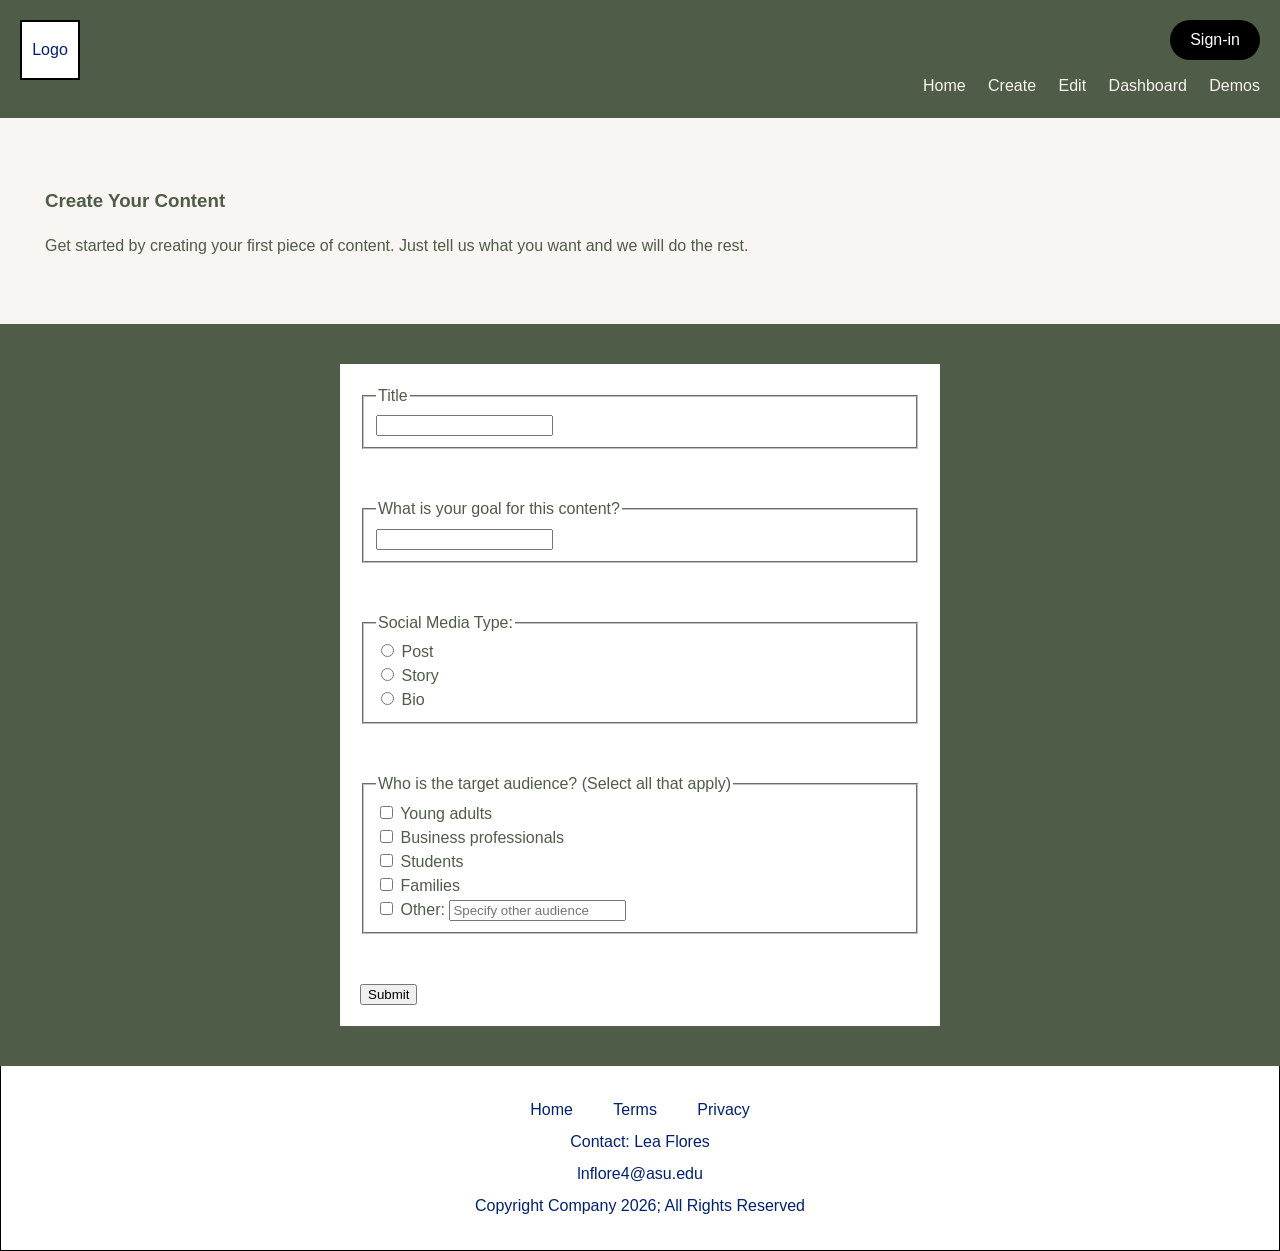
==== Create.html @ 2e5d2b6b "Edit Page and Create" ====
<!DOCTYPE html>
<html lang="en">
<head>
    <meta charset="utf-8">
    <meta name="viewport" content="width=device-width, initial-scale=1.0">
    <title>ContentLab</title>
    <link rel="stylesheet" href="main.css"> 
</head>
<body>
    <div id="wrapper">
        <header>
            <div class="topbar">
                <div class="logo-box">Logo</div>

                <div class="top-links">
                    <a class="signin-button" href="#signin">Sign-in</a>

                    <nav>
                        <a href="index.html">Home</a>
                        <a href="Create.html">Create</a>
                        <a href="Edit.html">Edit</a>
                        <a href="#dashboard">Dashboard</a>
                        <a href="#demos">Demos</a>
                    </nav>
                </div>
            </div>
        
        </header>

            <section class="intro-create">
                <div class="intro-create-text-box">
                    <h3>Create Your Content</h3>
                    <p3>Get started by creating your first piece of content. Just tell us what you want and we will do the rest. </p>
                </div>
            </section>

            <section class="form-section">
                <form action="/submit" method="post">
                    <fieldset>
                        <legend>Title</legend>
                        <input type="text" id="title" name="title" required><br>
                    </fieldset>

                      <br><br>

                    <fieldset>
                        <legend>What is your goal for this content?</legend>
                        <input type="text" id="Purpose" name="Purpose" required><br>
                    </fieldset>

                <br><br>

                <fieldset>
                    <legend>Social Media Type:</legend>

                    <input type="radio" id="Post" name="social_media_type" value="Post" required>
                    <label for="Post">Post</label><br>
                
                    <input type="radio" id="Story" name="social_media_type" value="Story">
                    <label for="Story">Story</label><br>
                
                    <input type="radio" id="Bio" name="social_media_type" value="Bio">
                    <label for="Bio">Bio</label><br>
                </fieldset>

                <br><br>

                <fieldset>
                    <legend>Who is the target audience? (Select all that apply)</legend>
                    <input type="checkbox" id="young_adults" name="audience" value="young_adults">
                    <label for="young_adults">Young adults</label><br>
                    <input type="checkbox" id="business_professionals" name="audience" value="business_professionals">
                    <label for="business_professionals">Business professionals</label><br>
                    <input type="checkbox" id="students" name="audience" value="students">
                    <label for="students">Students</label><br>
                    <input type="checkbox" id="families" name="audience" value="families">
                    <label for="families">Families</label><br>
                    <input type="checkbox" id="other" name="audience" value="other">
                    <label for="other">Other:</label>
                    <input type="text" id="other_audience" name="other_audience" placeholder="Specify other audience"><br>
                </fieldset>

                <br><br>

                <input type="submit" value="Submit">
            </form>
            </section>

            <footer id="demos">
            <p class="footer-links">
                <a href="#home">Home</a>
                <a href="#terms">Terms</a>
                <a href="#privacy">Privacy</a>
            </p>
            <p>Contact: Lea Flores</p>
            <p><a href="mailto:lnflore4@asu.edu">lnflore4@asu.edu</a></p>
            <p>Copyright Company 2026; All Rights Reserved</p>
        </footer>

    </div>
</body>
</html>
---- main.css ----
:root {
    --background: #F8F5F2;
    --dark-green: #4F5C47;
    --blue: #1976D2;
    --dark-blue: #002171;
    --white: #FFFFFF;
    --black: #000000;
}

* {
    box-sizing: border-box;
}

body {
    margin: 0;
    background-color: #F8F5F2;
    color: #002171;
    font-family: Arial, sans-serif;
    font-size: 16px;
    line-height: 1.5;
}

#wrapper {
    width: 100%;
    min-height: 100vh;
}

.topbar {
    display: flex;
    justify-content: space-between;
    align-items: flex-start; 
    background-color: #4F5C47;
    padding: 20px;
    
}

.logo-box,
.small-image-box,
.text-box {
    border: 2px solid var(--black);
    background-color: var(--white);
    text-align: center;
}

.logo-box {
    width: 60px;
    height: 60px;
    line-height: 56px;
}

.top-links {
    text-align: right;
}

.signin-button {
    display: inline-block;
    margin-bottom: 14px;
    padding: 8px 20px;
    background-color: var(--black);
    color: var(--white);
    text-decoration: none;
    border-radius: 20px;
}

nav a {
    margin-left: 18px;
    color: #F8F5F2;
    text-decoration: none;
}

main {
    border: 1px solid #000000;
}

.about-section{
    padding: 40px;
    border-bottom: 1px solid #000000;
}
.capabilities-section {
    padding: 40px;
    border-bottom: 1px solid #000000;
}

.edit-section {
    padding: 40px;
    border-bottom: 1px solid #000000;
    background-color: #F8F5F2;
}

.edit-section h2 {
    color: var(--dark-green);
}

.edit-row {
    display: flex;
    flex-wrap: wrap;
    justify-content: space-between;
    gap: 20px;
}

.edit-column {
    width: 30%;
    min-width: 240px;
}

.edit-section .small-image-box {
    height: auto;
}

.edit-section .small-image-box img {
    width: 100%;
    height: auto;
    object-fit: contain;
}

.edit-section .text-box {
    background-color: #ffffff;
    color: var(--dark-green);
    border: 1px solid var(--dark-green);
    padding: 10px;
    margin-top: 10px;
}

.intro-section {
    text-align: center;
    padding: 160px 40px;
    border-bottom: 1px solid #000000;
    background-image: url("intro-background.png");
    background-size: cover;
    background-position: center;
}

h1,
h2 {
    margin-top: 0;
    font-size: 32px;
}


.intro-section p {
    margin-bottom: 0;
    font-weight: bold;
}

.intro-text-box {
    display: inline-block;
    padding: 20px 30px;
    background-color: rgba(248, 245, 242, 0.80);
}

.about-section {
    display: flex;
    justify-content: space-between;
    align-items: center;
    gap: 40px;
}

.about-text {
    width: 38%;
    text-align: center;
}

.image-box {
    width: 500px;
    height: 390px;
    background-color: transparent;
    border: none;
}

.image-box img {
    width: 100%;
    height: 100%;
    object-fit: contain;
    display: block;
}

.about-data-image {
    object-position: center;
}

.capabilities-section {
    border-bottom: none;
}

.capability-row {
    display: flex;
    justify-content: space-between;
    gap: 20px;
}

.capability-column {
    width: 31%;
}

.small-image-box {
    height: 250px;
    margin-bottom: 10px;
    overflow: hidden;
}

.small-image-box img {
    width: 100%;
    height: 100%;
    object-fit: cover;
    display: block;
}

.easy-edits-image {
    object-position: center 75%;
}

.text-box {
    height: 48px;
    line-height: 44px;
    text-align: center;
}

.intro-create {
    padding: 30px 15px;
    background-color: #F8F5F2; 
}

.intro-create-text-box {
    text-align: left; 
    padding: 20px 30px;
    color: #4F5C47;
    
}

.h3 {
    margin-top: 0;
    font-size: 60px;
}

.p3 {
    margin-bottom: 0;
    font-size: 18px;
}

.form-section {
    background-color: var(--dark-green);
    padding: 40px;
}

.form-section form {
    background-color: var(--white);
    color: var(--dark-green);
    padding: 20px;
    max-width: 600px;
    margin: 0 auto;
}

footer {
    margin-top: 0;
    padding: 24px 20px;
    text-align: center;
    border: 1px solid #000000;
    border-top: none;
    background-color: #FFFFFF;
}

.footer-links a {
    margin: 0 18px;
}

footer a {
    color: #002171;
    text-decoration: none;
}

footer p {
    margin: 8px 0;
}
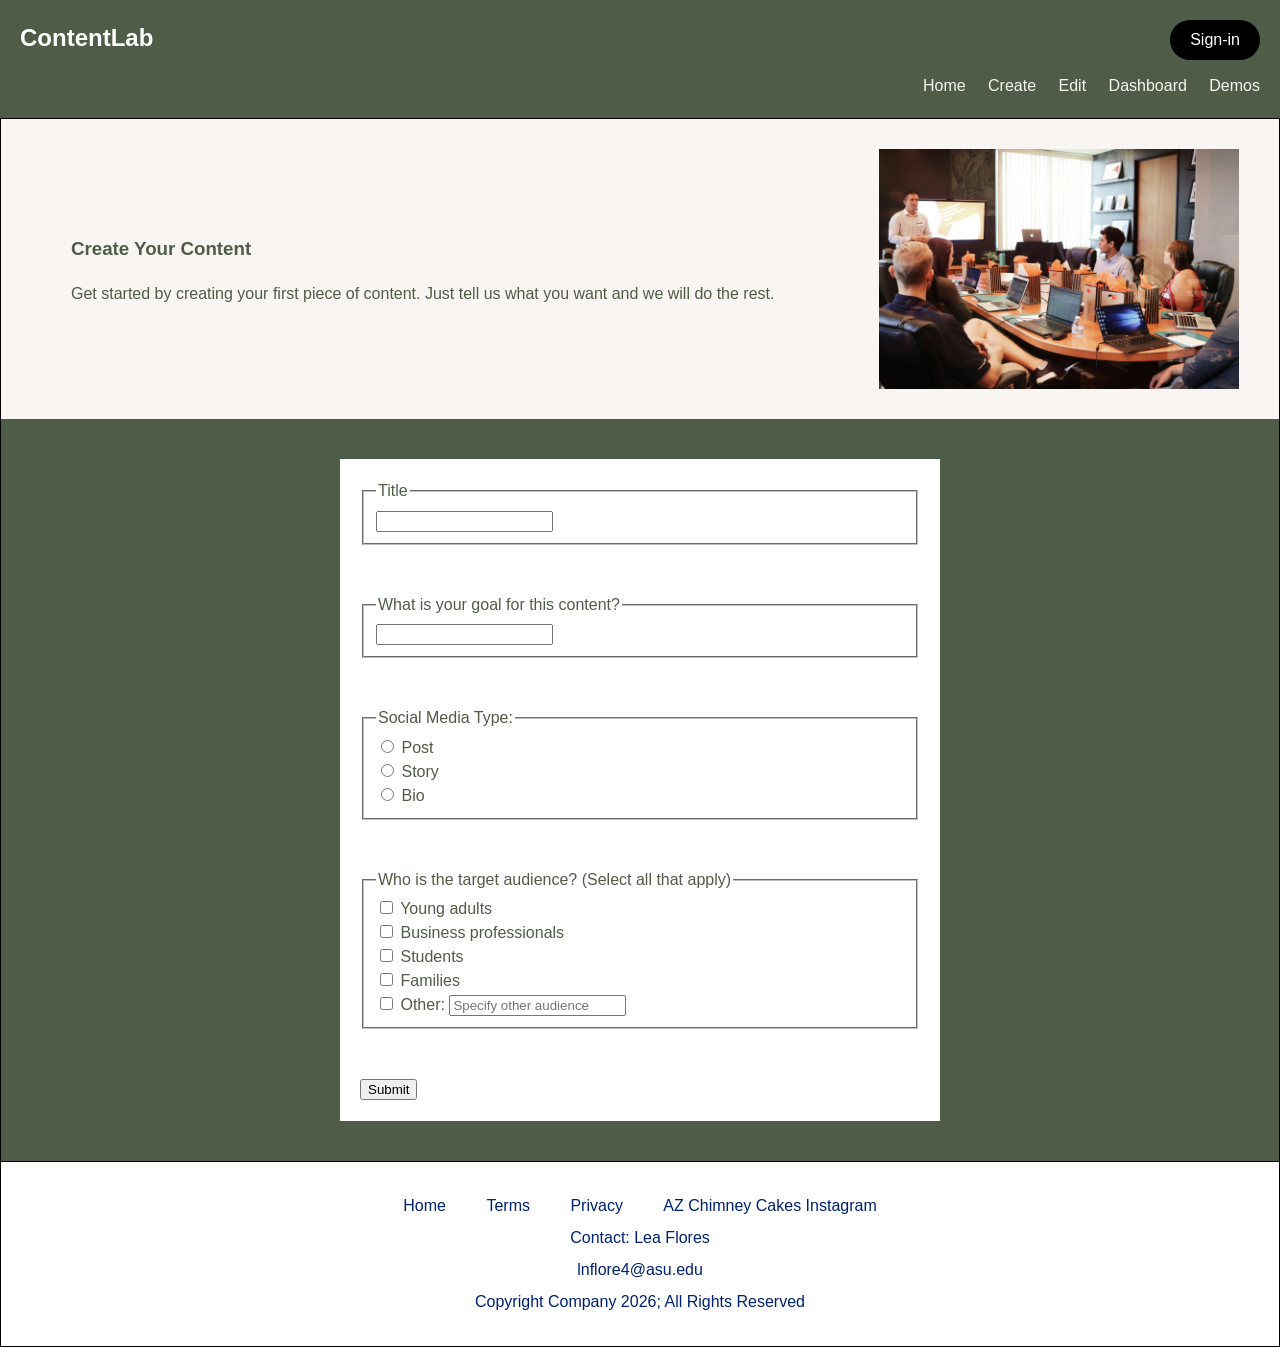
==== commit 98e7eef2: "Complete CIS300 website project" ====
--- a/Create.html
+++ b/Create.html
@@ -3,6 +3,8 @@
 <head>
     <meta charset="utf-8">
     <meta name="viewport" content="width=device-width, initial-scale=1.0">
+    <meta name="description" content="ContentLab helps users create, edit, and track marketing content.">
+    <meta name="author" content="Lea Flores">
     <title>ContentLab</title>
     <link rel="stylesheet" href="main.css"> 
 </head>
@@ -10,7 +12,9 @@
     <div id="wrapper">
         <header>
             <div class="topbar">
-                <div class="logo-box">Logo</div>
+                <div class="brand">
+                    <span class="site-name">ContentLab</span>
+                </div>
 
                 <div class="top-links">
                     <a class="signin-button" href="#signin">Sign-in</a>
@@ -19,23 +23,27 @@
                         <a href="index.html">Home</a>
                         <a href="Create.html">Create</a>
                         <a href="Edit.html">Edit</a>
-                        <a href="#dashboard">Dashboard</a>
-                        <a href="#demos">Demos</a>
+                        <a href="Dashboard.html">Dashboard</a>
+                        <a href="Demos.html">Demos</a>
                     </nav>
                 </div>
             </div>
         
         </header>
 
+        <main>
             <section class="intro-create">
                 <div class="intro-create-text-box">
                     <h3>Create Your Content</h3>
                     <p3>Get started by creating your first piece of content. Just tell us what you want and we will do the rest. </p>
                 </div>
+                <div class="support-image">
+                    <img src="CreatePage.jpg" alt="Create page preview">
+                </div>
             </section>
 
             <section class="form-section">
-                <form action="/submit" method="post">
+                <form action="#" method="post">
                     <fieldset>
                         <legend>Title</legend>
                         <input type="text" id="title" name="title" required><br>
@@ -85,15 +93,17 @@
                 <input type="submit" value="Submit">
             </form>
             </section>
+        </main>
 
             <footer id="demos">
             <p class="footer-links">
                 <a href="#home">Home</a>
                 <a href="#terms">Terms</a>
                 <a href="#privacy">Privacy</a>
+                <a href="https://www.instagram.com/azchimneycakes/" target="_blank">AZ Chimney Cakes Instagram</a>
             </p>
             <p>Contact: Lea Flores</p>
-            <p><a href="mailto:lnflore4@asu.edu">lnflore4@asu.edu</a></p>
+            <p>lnflore4@asu.edu</p>
             <p>Copyright Company 2026; All Rights Reserved</p>
         </footer>
 
@@ -101,4 +111,4 @@
 </body>
 </html>
 
-        +        
--- a/main.css
+++ b/main.css
@@ -34,7 +34,6 @@
     
 }
 
-.logo-box,
 .small-image-box,
 .text-box {
     border: 2px solid var(--black);
@@ -42,10 +41,16 @@
     text-align: center;
 }
 
-.logo-box {
-    width: 60px;
-    height: 60px;
-    line-height: 56px;
+.brand {
+    display: flex;
+    align-items: center;
+    gap: 14px;
+}
+
+.site-name {
+    color: var(--white);
+    font-size: 24px;
+    font-weight: 700;
 }
 
 .top-links {
@@ -72,6 +77,379 @@
     border: 1px solid #000000;
 }
 
+.past-builds-page {
+    border: none;
+}
+
+.past-builds-section {
+    padding: 34px 40px 46px;
+    color: #3d3029;
+}
+
+.page-preview-section {
+    display: flex;
+    justify-content: space-between;
+    align-items: center;
+    gap: 40px;
+    padding: 40px;
+    color: #3d3029;
+}
+
+.page-preview-text {
+    width: 38%;
+    text-align: center;
+}
+
+.page-preview-text h1 {
+    margin: 0 0 12px;
+    font-size: 44px;
+    line-height: 1.1;
+}
+
+.page-preview-text p {
+    margin: 0;
+    color: #71645b;
+    font-size: 18px;
+}
+
+.page-preview-image {
+    width: 500px;
+    max-width: 58%;
+}
+
+.page-preview-image img {
+    display: block;
+    width: 100%;
+    max-height: 360px;
+    object-fit: contain;
+    object-position: center;
+    border: 1px solid #ddd8d3;
+}
+
+.past-builds-section h1 {
+    margin: 0 0 28px;
+    font-size: 44px;
+    line-height: 1.1;
+    color: #3d3029;
+}
+
+.new-media-button,
+.action-button {
+    display: inline-flex;
+    align-items: center;
+    justify-content: center;
+    gap: 10px;
+    min-height: 56px;
+    border-radius: 28px;
+    font-weight: 700;
+    text-decoration: none;
+}
+
+.new-media-button {
+    margin-bottom: 24px;
+    padding: 0 34px;
+    background-color: var(--dark-green);
+    color: var(--white);
+}
+
+.new-media-button svg,
+.action-button svg {
+    width: 24px;
+    height: 24px;
+    fill: none;
+    stroke: currentColor;
+    stroke-linecap: round;
+    stroke-linejoin: round;
+    stroke-width: 2;
+}
+
+.build-card {
+    padding: 0;
+    border: 1px solid #ddd8d3;
+    background-color: #fffdfb;
+}
+
+.build-preview {
+    display: grid;
+    grid-template-columns: 116px minmax(0, 1fr) 155px;
+    gap: 18px;
+    align-items: stretch;
+    padding: 18px 22px;
+    cursor: pointer;
+    list-style: none;
+}
+
+.build-preview::-webkit-details-marker {
+    display: none;
+}
+
+.build-media img {
+    display: block;
+    width: 96px;
+    aspect-ratio: 1;
+    object-fit: contain;
+    background-color: #f8f5f2;
+}
+
+.build-copy {
+    display: block;
+}
+
+.build-title {
+    display: block;
+    margin: 0 0 2px;
+    color: #3d3029;
+    font-size: 18px;
+    font-weight: 700;
+    line-height: 1.25;
+}
+
+.build-platform,
+.build-summary,
+.build-note {
+    display: block;
+    color: #71645b;
+    font-size: 15px;
+}
+
+.build-summary {
+    margin-top: 1px;
+    max-width: 900px;
+}
+
+.draft-text {
+    margin-top: 0;
+    color: #3d3029;
+    font-size: 18px;
+    line-height: 1.48;
+}
+
+.draft-text p {
+    margin: 0 0 30px;
+}
+
+.draft-text p:last-child {
+    margin-bottom: 0;
+}
+
+.build-note {
+    margin-top: 10px;
+}
+
+.build-date {
+    margin: 16px 0 0;
+    color: var(--dark-green);
+    font-size: 18px;
+    font-weight: 700;
+}
+
+.build-actions {
+    display: flex;
+    flex-direction: column;
+    align-items: flex-end;
+    justify-content: space-between;
+    min-height: 96px;
+    gap: 8px;
+}
+
+.preview-date {
+    color: #8b837c;
+    font-size: 16px;
+    font-weight: 700;
+}
+
+.expand-label {
+    color: #002171;
+    font-size: 13px;
+    font-weight: 700;
+    line-height: 1;
+    text-decoration: underline;
+}
+
+.expand-label::after {
+    content: "";
+}
+
+.build-card[open] .expand-label::after {
+    content: "";
+}
+
+.build-details {
+    border-top: 1px solid #ede8e3;
+    padding: 18px 22px 22px 138px;
+}
+
+.action-button {
+    width: 100%;
+    border: 1px solid #e2ddd8;
+    font-size: 17px;
+    cursor: pointer;
+}
+
+.primary-action {
+    width: 112px;
+    min-height: 42px;
+    background-color: var(--dark-green);
+    color: var(--white);
+    border-color: var(--dark-green);
+}
+
+.dashboard-page {
+    border: none;
+}
+
+.dashboard-section {
+    padding: 40px;
+    color: #3d3029;
+}
+
+.dashboard-heading {
+    margin-bottom: 28px;
+}
+
+.dashboard-heading h1 {
+    margin: 0;
+    color: #3d3029;
+    font-size: 44px;
+    line-height: 1.1;
+}
+
+.dashboard-heading p {
+    margin: 8px 0 0;
+    color: #71645b;
+    font-size: 18px;
+}
+
+.stats-grid {
+    display: grid;
+    grid-template-columns: repeat(4, 1fr);
+    gap: 18px;
+    margin-bottom: 28px;
+}
+
+.stat-card {
+    padding: 22px;
+    border: 1px solid #ddd8d3;
+    background-color: #fffdfb;
+}
+
+.stat-label {
+    margin: 0 0 10px;
+    color: #71645b;
+    font-weight: 700;
+}
+
+.stat-number {
+    margin: 0;
+    color: var(--dark-green);
+    font-size: 38px;
+    font-weight: 700;
+    line-height: 1;
+}
+
+.dashboard-panel {
+    margin-bottom: 28px;
+    padding: 24px;
+    border: 1px solid #ddd8d3;
+    background-color: #fffdfb;
+}
+
+.dashboard-panel h2 {
+    margin: 0 0 16px;
+    color: #3d3029;
+    font-size: 24px;
+}
+
+.activity-table {
+    width: 100%;
+    border-collapse: collapse;
+    color: #3d3029;
+}
+
+.activity-table th,
+.activity-table td {
+    padding: 12px 10px;
+    border-bottom: 1px solid #ede8e3;
+    text-align: left;
+}
+
+.activity-table th {
+    color: #71645b;
+    font-size: 14px;
+}
+
+.demos-page {
+    border: none;
+}
+
+.demos-section {
+    padding: 40px;
+    color: #3d3029;
+}
+
+.demos-heading {
+    margin-bottom: 28px;
+}
+
+.demos-heading h1 {
+    margin: 0;
+    color: #3d3029;
+    font-size: 44px;
+    line-height: 1.1;
+}
+
+.demos-heading p {
+    margin: 8px 0 0;
+    color: #71645b;
+    font-size: 18px;
+}
+
+.video-panel {
+    max-width: 900px;
+    border: 1px solid #ddd8d3;
+    background-color: #fffdfb;
+}
+
+.video-placeholder,
+.demo-video {
+    display: flex;
+    min-height: 420px;
+    width: 100%;
+}
+
+.video-placeholder {
+    flex-direction: column;
+    align-items: center;
+    justify-content: center;
+    padding: 32px;
+    border: 2px dashed #b8b0a8;
+    color: #71645b;
+    text-align: center;
+}
+
+.video-icon {
+    margin: 0 0 14px;
+    color: var(--dark-green);
+    font-size: 42px;
+}
+
+.video-placeholder h2 {
+    margin: 0 0 8px;
+    color: #3d3029;
+    font-size: 26px;
+}
+
+.video-placeholder p {
+    margin: 0;
+    font-size: 17px;
+}
+
+.demo-video {
+    max-height: 520px;
+    background-color: #000000;
+    object-fit: contain;
+}
+
 .about-section{
     padding: 40px;
     border-bottom: 1px solid #000000;
@@ -104,13 +482,12 @@
 }
 
 .edit-section .small-image-box {
-    height: auto;
+    height: 200px;
 }
 
 .edit-section .small-image-box img {
     width: 100%;
-    height: auto;
-    object-fit: contain;
+    height: 100%;
 }
 
 .edit-section .text-box {
@@ -216,7 +593,11 @@
 }
 
 .intro-create {
-    padding: 30px 15px;
+    display: flex;
+    align-items: center;
+    justify-content: space-between;
+    gap: 28px;
+    padding: 30px 40px;
     background-color: #F8F5F2; 
 }
 
@@ -248,6 +629,17 @@
     padding: 20px;
     max-width: 600px;
     margin: 0 auto;
+}
+
+.support-image {
+    max-width: 360px;
+}
+
+.support-image img {
+    display: block;
+    width: 100%;
+    height: auto;
+    object-fit: contain;
 }
 
 footer {
@@ -259,6 +651,168 @@
     background-color: #FFFFFF;
 }
 
+@media (max-width: 900px) {
+    .topbar {
+        align-items: center;
+        gap: 18px;
+    }
+
+    .top-links {
+        text-align: left;
+    }
+
+    nav a {
+        display: inline-block;
+        margin: 4px 10px 4px 0;
+    }
+
+    .past-builds-section {
+        padding: 32px 24px 36px;
+    }
+
+    .page-preview-section {
+        padding: 32px 24px;
+        gap: 28px;
+    }
+
+    .page-preview-text h1 {
+        font-size: 36px;
+    }
+
+    .past-builds-section h1 {
+        font-size: 36px;
+    }
+
+    .dashboard-section {
+        padding: 32px 24px 36px;
+    }
+
+    .dashboard-heading h1 {
+        font-size: 36px;
+    }
+
+    .demos-section {
+        padding: 32px 24px 36px;
+    }
+
+    .demos-heading h1 {
+        font-size: 36px;
+    }
+
+    .stats-grid {
+        grid-template-columns: repeat(2, 1fr);
+    }
+
+    .build-preview {
+        grid-template-columns: 96px minmax(0, 1fr) 130px;
+        gap: 14px;
+        padding: 16px;
+    }
+
+
+    .build-media img {
+        width: 84px;
+    }
+
+    .build-details {
+        padding: 0 16px 18px 112px;
+    }
+
+    .build-actions {
+        align-items: stretch;
+    }
+
+    .primary-action {
+        width: 100%;
+    }
+}
+
+@media (max-width: 620px) {
+    .topbar,
+    .build-preview {
+        display: block;
+    }
+
+    .signin-button {
+        margin-top: 18px;
+    }
+
+    .build-preview {
+        padding: 18px;
+    }
+
+    .build-media img {
+        width: 100%;
+        max-width: 120px;
+        margin-bottom: 12px;
+    }
+
+    .build-title {
+        font-size: 20px;
+    }
+
+    .build-platform,
+    .build-summary,
+    .build-note,
+    .build-date,
+    .draft-text {
+        font-size: 18px;
+    }
+
+    .build-actions {
+        align-items: stretch;
+        margin-top: 16px;
+    }
+
+    .build-details {
+        padding: 0 18px 20px;
+    }
+
+    .dashboard-section {
+        padding: 28px 18px 34px;
+    }
+
+    .page-preview-section {
+        display: block;
+        padding: 28px 18px;
+    }
+
+    .page-preview-text,
+    .page-preview-image {
+        width: 100%;
+        max-width: none;
+    }
+
+    .page-preview-image {
+        margin-top: 20px;
+    }
+
+    .page-preview-image img {
+        max-height: 260px;
+    }
+
+    .demos-section {
+        padding: 28px 18px 34px;
+    }
+
+    .stats-grid {
+        grid-template-columns: 1fr;
+    }
+
+    .dashboard-panel {
+        overflow-x: auto;
+    }
+
+    .activity-table {
+        min-width: 560px;
+    }
+
+    .video-placeholder {
+        min-height: 260px;
+        padding: 24px;
+    }
+}
+
 .footer-links a {
     margin: 0 18px;
 }
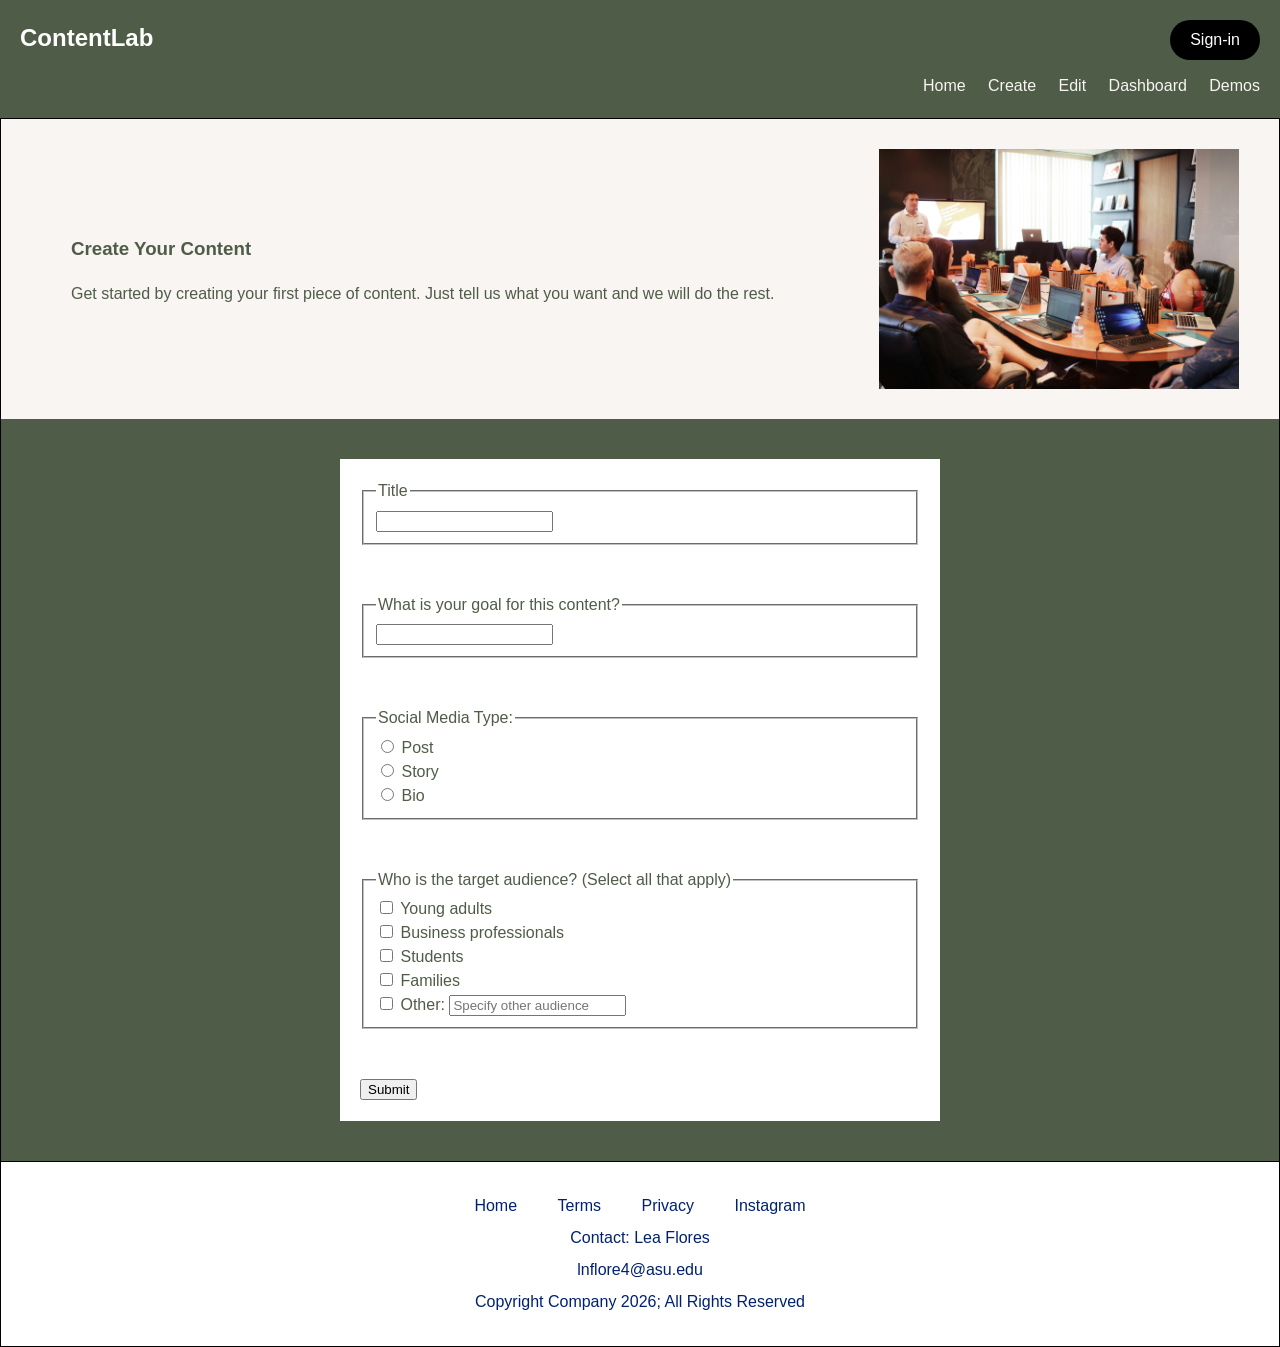
==== commit c8f11cf0: "Add Google Analytics tracking" ====
--- a/Create.html
+++ b/Create.html
@@ -5,6 +5,15 @@
     <meta name="viewport" content="width=device-width, initial-scale=1.0">
     <meta name="description" content="ContentLab helps users create, edit, and track marketing content.">
     <meta name="author" content="Lea Flores">
+    <!-- Google tag (gtag.js) -->
+    <script async src="https://www.googletagmanager.com/gtag/js?id=G-JEFLMDHMBT"></script>
+    <script>
+      window.dataLayer = window.dataLayer || [];
+      function gtag(){dataLayer.push(arguments);}
+      gtag('js', new Date());
+
+      gtag('config', 'G-JEFLMDHMBT');
+    </script>
     <title>ContentLab</title>
     <link rel="stylesheet" href="main.css"> 
 </head>
@@ -100,7 +109,7 @@
                 <a href="#home">Home</a>
                 <a href="#terms">Terms</a>
                 <a href="#privacy">Privacy</a>
-                <a href="https://www.instagram.com/azchimneycakes/" target="_blank">AZ Chimney Cakes Instagram</a>
+                <a href="https://www.instagram.com/" target="_blank">Instagram</a>
             </p>
             <p>Contact: Lea Flores</p>
             <p>lnflore4@asu.edu</p>
